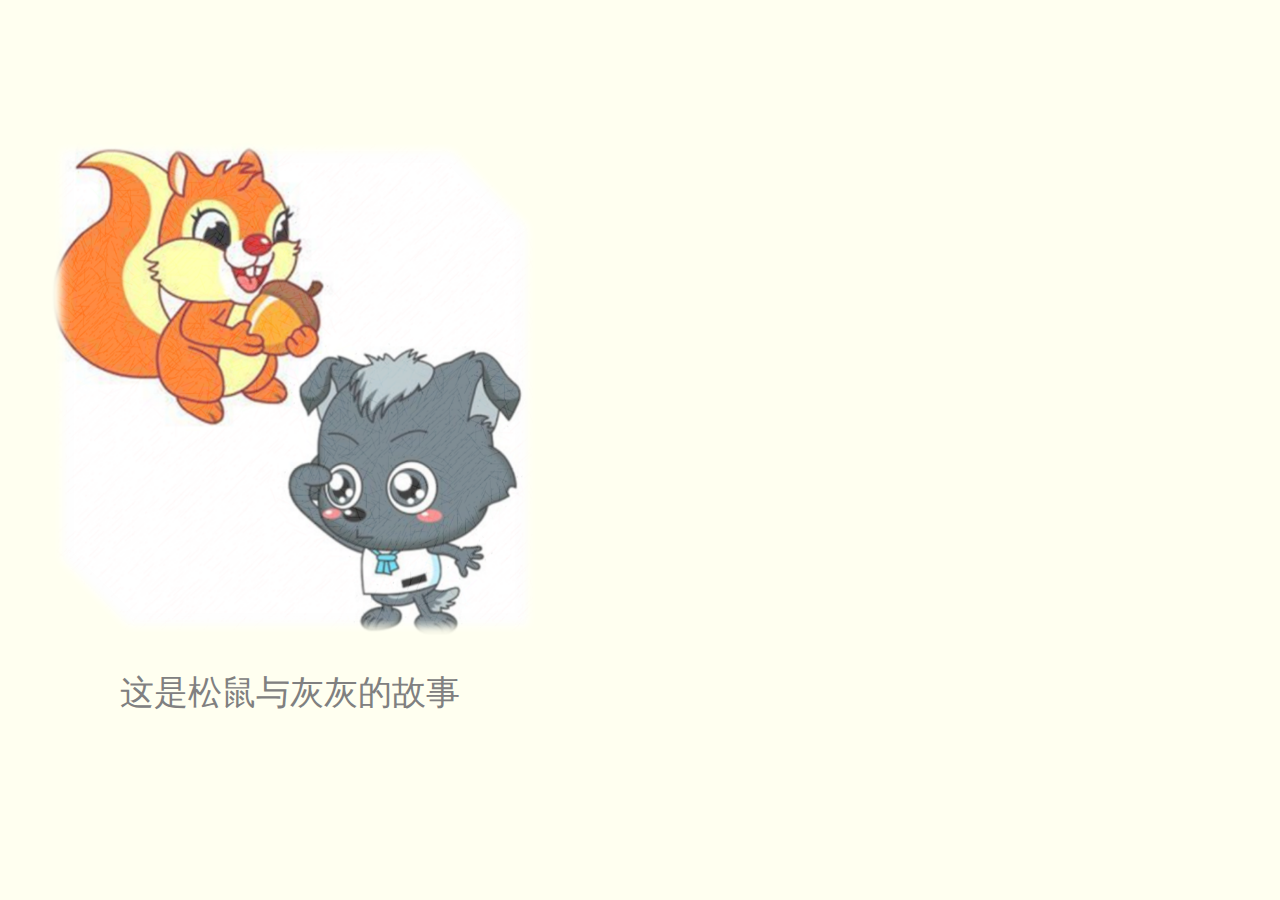
==== index.html @ 82f98573 "新增loading" ====
<!DOCTYPE HTML>
<html xmlns="http://www.w3.org/1999/xhtml" xml:lang="en" lang="en">


<head>
	<script type="text/javascript" src="./js/jquery.js"></script>
	<script type="text/javascript" src="./js/jquery-1.12.2.min.js"></script>
	<link rel="stylesheet" href="./css/bootstrap.min.css">
    <script type="text/javascript" src="./js/bootstrap.min.js"></script>
	
	<style type="text/css">
		@font-face {
			font-family: digit;
			src: url('./fonts/digital-7_mono.ttf') format("truetype");
		}
		@font-face {
			font-family: xjt;
			src: url('./fonts/xjt.ttf') format("truetype");
		}
		@font-face {
			font-family: luobo;
			src: url('./fonts/luobo.ttf') format("truetype");
		}
	</style>
</head>



<body>
	<audio src="./Clara Kennedy - I swear.mp3" ></audio>
	
	<div style="margin-top:20%;margin-left:10%;margin-right:10%;" class="progress progress-striped active">
		<div class="progress-bar progress-bar-warning" role="progressbar"
			 aria-valuenow="60" aria-valuemin="0" aria-valuemax="100"
			 style="width: 0%;">
			
		</div>
	</div>
	<div style="text-align:center;font-family:digit,Helvetica,sans-serif;font-size:26px" id="info">0%</div>
	
	<script type="text/javascript">
var pictures = [
	'./img/0.png', 
	'./img/1.png', 
	'./img/2.png', 
	'./img/3.png', 
	'./img/4.png', 
	'./img/5.png', 
	'./img/6.png', 
	'./img/7.png', 
	'./img/8.png', 
	'./img/9.png', 
	'./img/10.png', 
	'./img/11.png',
	'./img/12.png',
	'./img/13.png',
	'./img/14.png',
	'./img/15.png',
	'./img/16.png',
	'./img/17.png',
	'./img/18.png',
	'./img/19.png',
	'./img/20.png',
	'./img/21.png',
	'./img/22.png',
	'./img/23.png',
	'./img/24.png',
	'./img/25.png',
	'./img/26.png',
	'./img/27.png',
	'./img/28.png',
	'./img/29.png',
	'./img/30.png',
	'./img/31.png',
	'./img/32.png',
	'./img/33.png',
	'./img/34.png',
	'./img/35.png',
	'./img/36.png',
	'./img/37.png',
	'./img/38.png',
	'./img/39.png',
	'./img/40.png',
	'./img/41.png',
	'./img/42.png',
	'./img/43.png',
	'./img/44.png',
	'./img/45.png',
	'./img/46.png',
	'./img/47.png',
	'./img/48.png',
	'./img/49.png',
	'./img/wedding.png',
	'./img/continue.png'
];

var i = 0;
var range = 100/pictures.length;
var val = 0;

function updateLoading() {
	if (pictures.length === i){
		val = 100;
	} else {
		var x = range * (i+1) - val;
		var extra = x > 0 ? Math.random(x) / (Math.random(5) + 1) : 0;
		console.log(extra + ':::::' + x);
		val += extra;
		val = Math.min(99.99, val);
	}
	val = Math.floor(val * 100) / 100;
	console.log(val + '****' + i + '****' + range);
	var progress = val + '%';
	$('#info').html(progress);
	$('.progress-bar').css("width", progress);
	if (i == pictures.length) {
		clearInterval(iter);
		window.location.replace('love.html');
	}
}


var iter = setInterval(updateLoading, 500);

function loadImage(url,callback) {

    var img =new Image();
    img.onload =function(){
        img.onload =null;
        callback(img);
    }
    img.src = url;
}
 
function call(img){
	i = i + 1;
	loadImage(pictures[i], call);
}

loadImage(pictures[i],call);
 
</script>
	
</body>
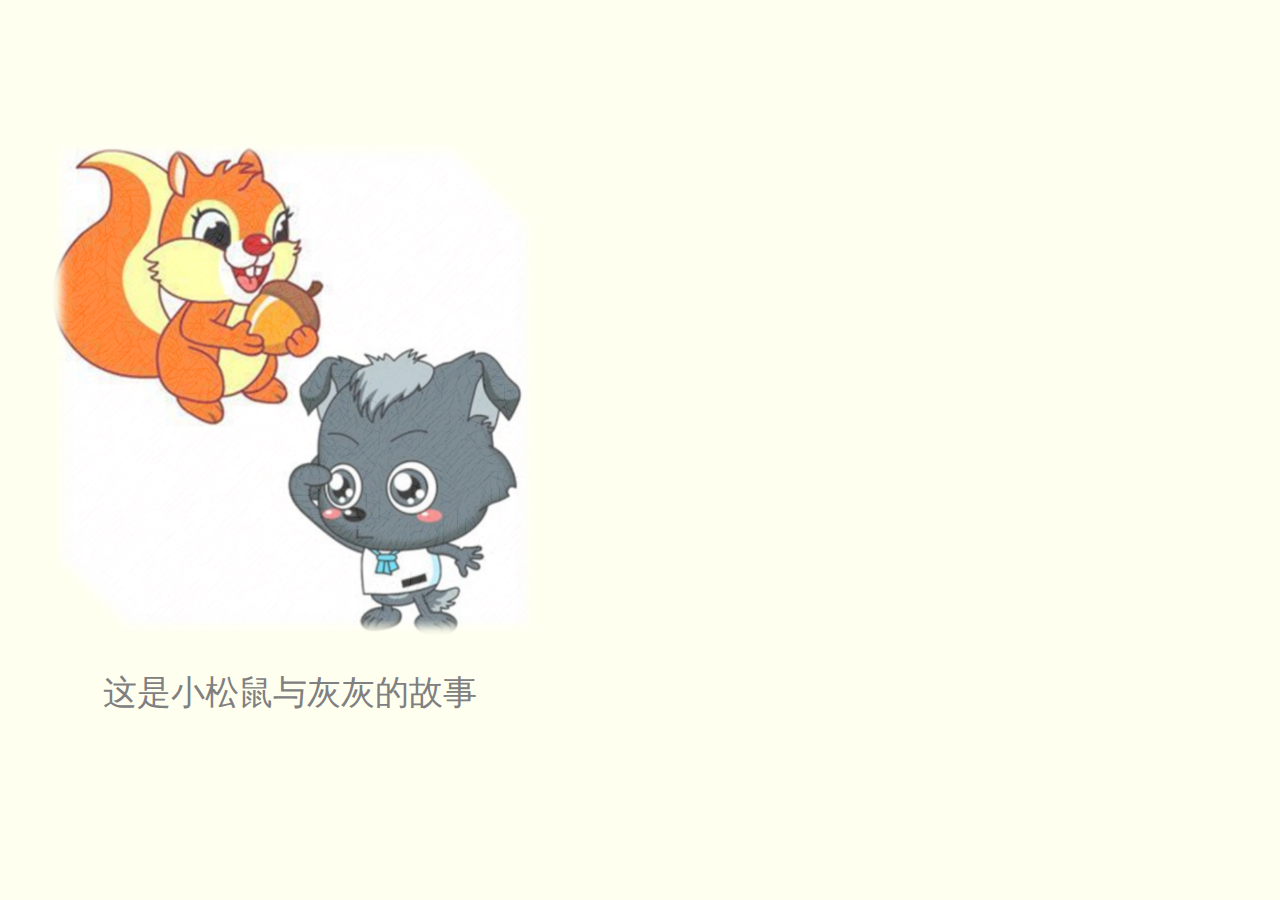
==== commit 2eaad28e: "修改bug" ====
--- a/index.html
+++ b/index.html
@@ -103,13 +103,15 @@
 		val = 100;
 	} else {
 		var x = range * (i+1) - val;
-		var extra = x > 0 ? Math.random(x) / (Math.random(5) + 1) : 0;
-		console.log(extra + ':::::' + x);
+		var r = Math.random() * x;
+		var d = (Math.random() * 5 + 1);
+		var extra = x > 0 ? r / d : 0;
+		console.log('x: ' + x + '  r: ' + r + '  d: ' + d + '  extra: ' + extra);
 		val += extra;
 		val = Math.min(99.99, val);
 	}
 	val = Math.floor(val * 100) / 100;
-	console.log(val + '****' + i + '****' + range);
+	console.log('val: ' + val + ',  ' + 'i: ' + i + ',   ' + 'range: ' + range);
 	var progress = val + '%';
 	$('#info').html(progress);
 	$('.progress-bar').css("width", progress);
@@ -134,10 +136,13 @@
  
 function call(img){
 	i = i + 1;
-	loadImage(pictures[i], call);
+//	loadImage(pictures[i], call);
 }
 
-loadImage(pictures[i],call);
+for (var j = 0; j < pictures.length; j++) {
+	loadImage(pictures[j],call);
+}
+
  
 </script>
 	
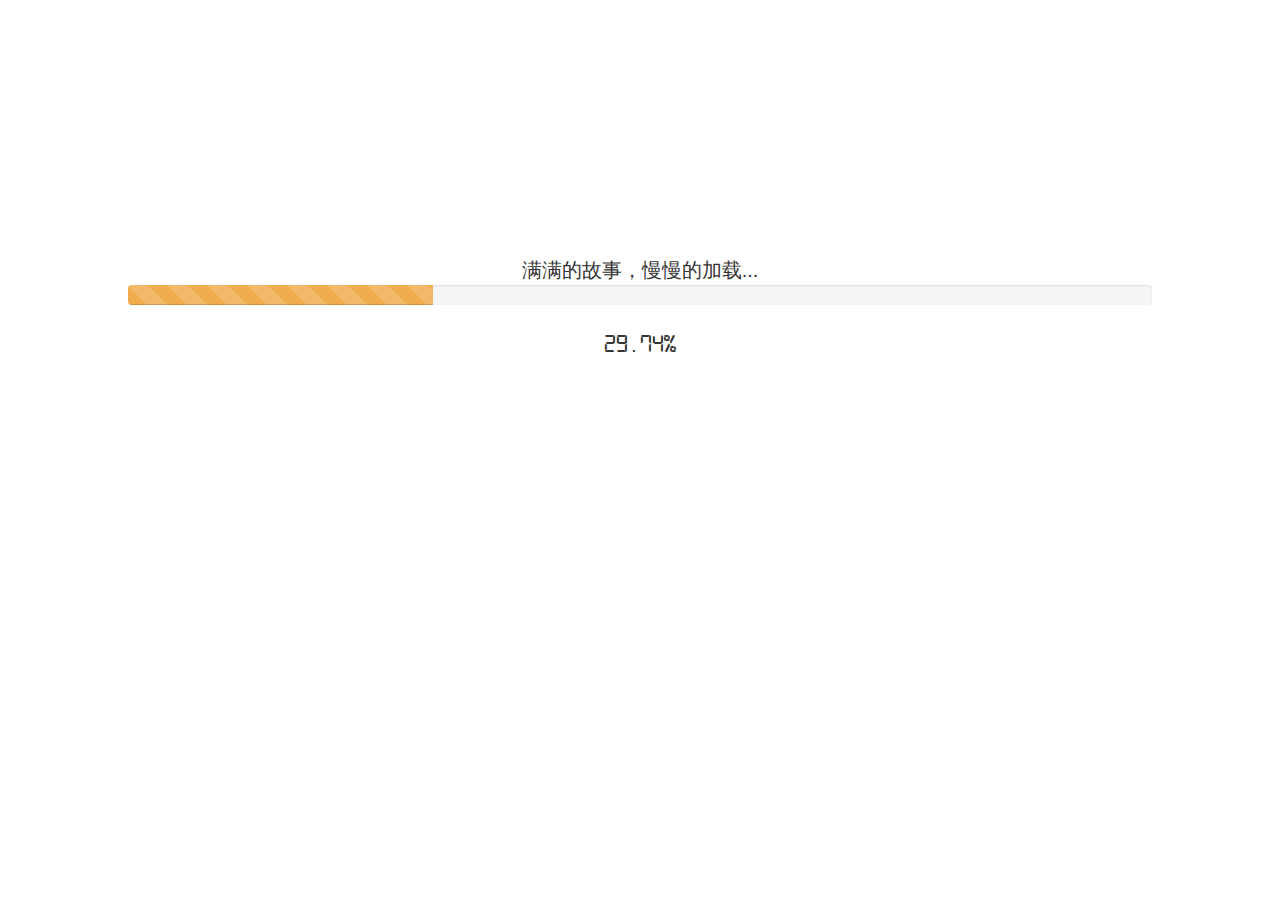
==== commit 76d745f0: "添加loading提示" ====
--- a/index.html
+++ b/index.html
@@ -3,6 +3,8 @@
 
 
 <head>
+    <meta http-equiv="Content-Type" content="text/html; charset=utf-8" />
+
 	<script type="text/javascript" src="./js/jquery.js"></script>
 	<script type="text/javascript" src="./js/jquery-1.12.2.min.js"></script>
 	<link rel="stylesheet" href="./css/bootstrap.min.css">
@@ -22,14 +24,19 @@
 			src: url('./fonts/luobo.ttf') format("truetype");
 		}
 	</style>
+	<link rel="preload" as="font" href="./fonts/digital-7_mono.ttf">
+	<link rel="preload" as="font" href="./fonts/xjt.ttf">
+	<link rel="preload" as="font" href="./fonts/luobo.ttf">
 </head>
 
 
 
 <body>
 	<audio src="./Clara Kennedy - I swear.mp3" ></audio>
-	
-	<div style="margin-top:20%;margin-left:10%;margin-right:10%;" class="progress progress-striped active">
+
+
+	<div style="margin-top:20%;text-align:center;font-family:xjt,Helvetica,sans-serif;font-size:20px">满满的故事，慢慢的加载...</div>	
+	<div style="margin-left:10%;margin-right:10%;" class="progress progress-striped active">
 		<div class="progress-bar progress-bar-warning" role="progressbar"
 			 aria-valuenow="60" aria-valuemin="0" aria-valuemax="100"
 			 style="width: 0%;">
@@ -99,17 +106,15 @@
 var val = 0;
 
 function updateLoading() {
-	if (pictures.length === i){
-		val = 100;
-	} else {
-		var x = range * (i+1) - val;
-		var r = Math.random() * x;
-		var d = (Math.random() * 5 + 1);
-		var extra = x > 0 ? r / d : 0;
-		console.log('x: ' + x + '  r: ' + r + '  d: ' + d + '  extra: ' + extra);
-		val += extra;
-		val = Math.min(99.99, val);
-	}
+	
+	var x = range * (i+1) - val;
+	var r = Math.random() * x;
+	var d = (Math.random() * 5 + 1);
+	var extra = x > 0 ? r / d : 0;
+	console.log('x: ' + x + '  r: ' + r + '  d: ' + d + '  extra: ' + extra);
+	val += extra;
+	val = Math.min(99.99, val);
+	
 	val = Math.floor(val * 100) / 100;
 	console.log('val: ' + val + ',  ' + 'i: ' + i + ',   ' + 'range: ' + range);
 	var progress = val + '%';
@@ -120,9 +125,6 @@
 		window.location.replace('love.html');
 	}
 }
-
-
-var iter = setInterval(updateLoading, 500);
 
 function loadImage(url,callback) {
 
@@ -136,12 +138,16 @@
  
 function call(img){
 	i = i + 1;
-//	loadImage(pictures[i], call);
 }
 
-for (var j = 0; j < pictures.length; j++) {
-	loadImage(pictures[j],call);
-}
+$(document).ready(function(){
+	var iter = setInterval(updateLoading, 500);
+
+	for (var j = 0; j < pictures.length; j++) {
+		loadImage(pictures[j],call);
+	}
+});
+
 
  
 </script>
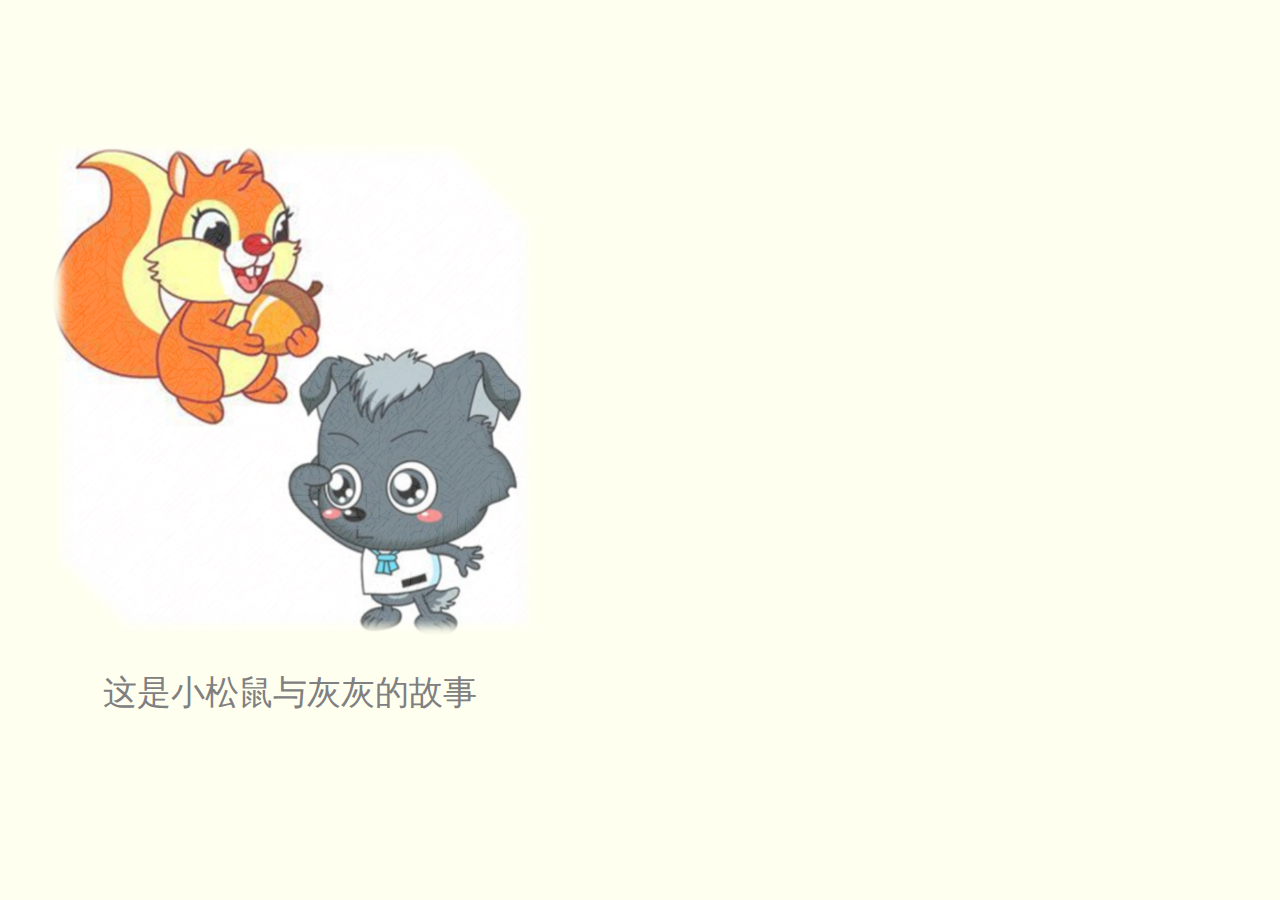
==== commit 86754f3a: "edit" ====
--- a/index.html
+++ b/index.html
@@ -121,7 +121,6 @@
 	$('#info').html(progress);
 	$('.progress-bar').css("width", progress);
 	if (i == pictures.length) {
-		clearInterval(iter);
 		window.location.replace('love.html');
 	}
 }
